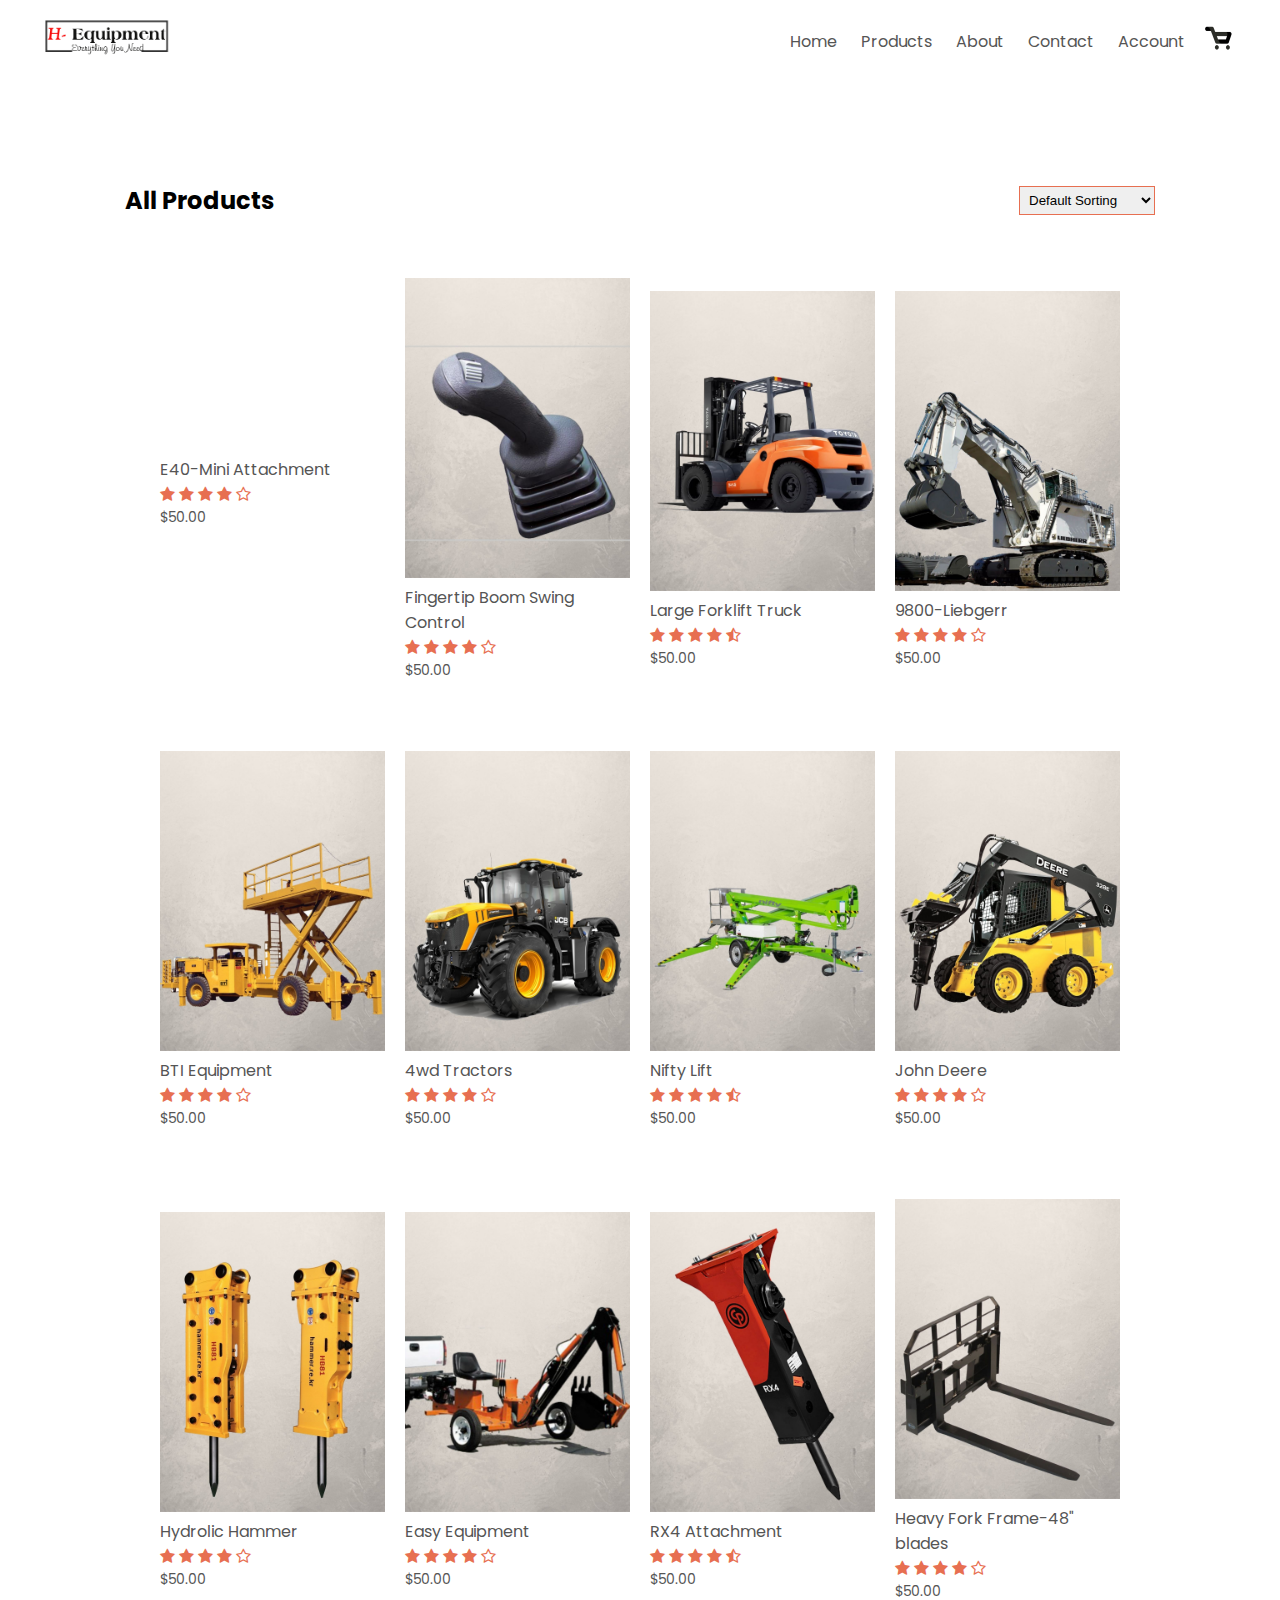
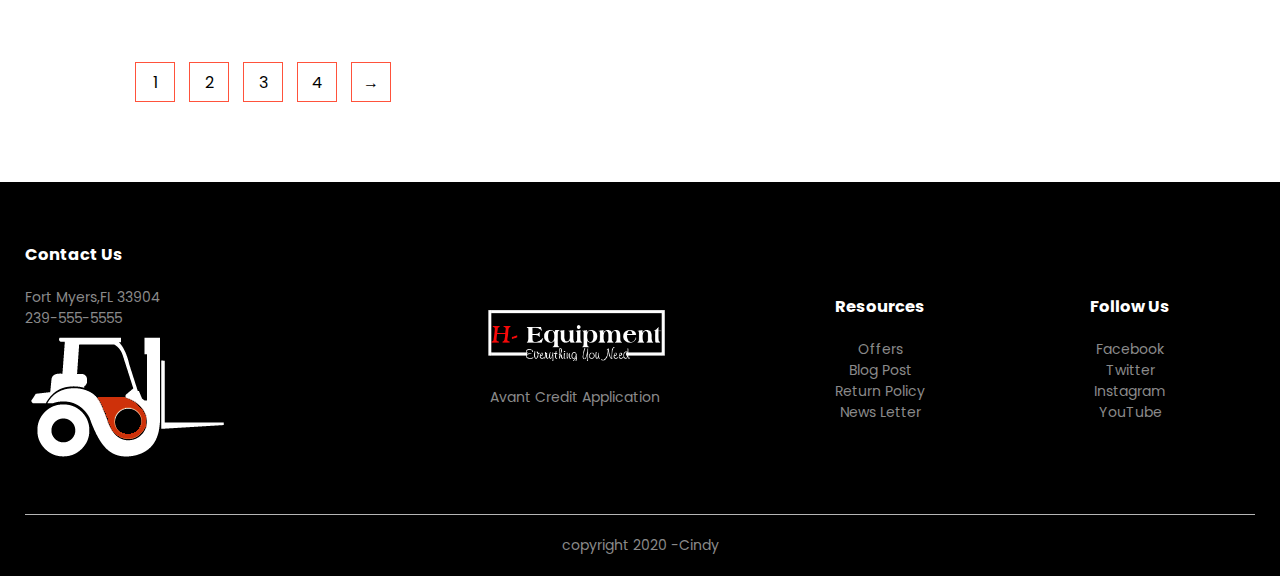
==== product.html @ 3add531d "Ecommerce project" ====
<!DOCTYPE html>
<html lang="en">
<head>
    <meta charset="UTF-8">
    <meta name="viewport" content="width=device-width, initial-scale=1.0">
    <title>Ecommerce</title>
    <link rel="stylesheet" href="style.css">
    <link href="https://fonts.googleapis.com/css2?family=Poppins:wght@300;400;500;600;700&display=swap" rel="stylesheet"> 
    <link rel="stylesheet" href="https://stackpath.bootstrapcdn.com/font-awesome/4.7.0/css/font-awesome.min.css">
</head>
<body>
    <div>
<div class="container">
    <div class="navbar">
        <div class="logo">
            <img src="images/logo.png"width="125" alt="logo">
            
        </div>
        <nav>
            <ul id="MenuItems">
                <li><a href="index.html">Home</a></li>
                <li><a href="product.html">Products</a></li>
                <li><a href="about.html">About</a></li>
                <li><a href="contact.html">Contact</a></li>
                <li><a href="account.html">Account</a></li>
            </ul>
        </nav>
        <a href="shoppingCart.html"><img src="images/Cart.png" width="30px" height="30px" alt=""></a>
        <img src="images/menu.png" class="menu-icon" onclick="menutoggle()">
    </div>
    
    </div>
    </div>
    <div class="small-container">
    <div class="row row-2">
        <h2>All Products</h2>
        <select>
            <option>Default Sorting</option>
            <option>Sort by price</option>
            <option>Sort by popularity</option>
            <option>Sort by rating</option>
            <option>Sort by sale</option>
        </select>
    </div>

        <div class="small-container">
            <div class="row">
                <div class="col-4">
                    <img src="images/product-1.png" alt="">
                    <h4>E40-Mini Attachment</h4>
                    <div class="rating">
                     <i class="fa fa-star"></i>
                     <i class="fa fa-star"></i>
                     <i class="fa fa-star"></i>
                     <i class="fa fa-star"></i>
                     <i class="fa fa-star-o"></i>
                    </div>
                    <p>$50.00</p>
                </div>
                <div class="col-4">
                 <img src="images/product-2.jpg" alt="">
                 <h4>Fingertip Boom Swing Control</h4>
                 <div class="rating">
                  <i class="fa fa-star"></i>
                  <i class="fa fa-star"></i>
                  <i class="fa fa-star"></i>
                  <i class="fa fa-star"></i>
                  <i class="fa fa-star-o"></i>
                 </div>
                 <p>$50.00</p>
             </div>
             <div class="col-4">
                 <img src="images/product-3.jpg" alt="">
                 <h4>Large Forklift Truck</h4>
                 <div class="rating">
                  <i class="fa fa-star"></i>
                  <i class="fa fa-star"></i>
                  <i class="fa fa-star"></i>
                  <i class="fa fa-star"></i>
                  <i class="fa fa-star-half-o"></i>
                 </div>
                 <p>$50.00</p>
             </div>
             <div class="col-4">
                 <img src="images/product-4.jpg" alt="">
                 <h4>9800-Liebgerr</h4>
                 <div class="rating">
                  <i class="fa fa-star"></i>
                  <i class="fa fa-star"></i>
                  <i class="fa fa-star"></i>
                  <i class="fa fa-star"></i>
                  <i class="fa fa-star-o"></i>
                 </div>
                 <p>$50.00</p>
             </div>
             </div>
            <div class="row">
                <div class="col-4">
                    <img src="images/product-5.jpg" alt="">
                    <h4>BTI Equipment</h4>
                    <div class="rating">
                     <i class="fa fa-star"></i>
                     <i class="fa fa-star"></i>
                     <i class="fa fa-star"></i>
                     <i class="fa fa-star"></i>
                     <i class="fa fa-star-o"></i>
                    </div>
                    <p>$50.00</p>
                </div>
                <div class="col-4">
                 <img src="images/product-6.jpg" alt="">
                 <h4>4wd Tractors</h4>
                 <div class="rating">
                  <i class="fa fa-star"></i>
                  <i class="fa fa-star"></i>
                  <i class="fa fa-star"></i>
                  <i class="fa fa-star"></i>
                  <i class="fa fa-star-o"></i>
                 </div>
                 <p>$50.00</p>
             </div>
             <div class="col-4">
                 <img src="images/product-7.jpg" alt="">
                 <h4>Nifty Lift</h4>
                 <div class="rating">
                  <i class="fa fa-star"></i>
                  <i class="fa fa-star"></i>
                  <i class="fa fa-star"></i>
                  <i class="fa fa-star"></i>
                  <i class="fa fa-star-half-o"></i>
                 </div>
                 <p>$50.00</p>
             </div>
             <div class="col-4">
                 <img src="images/product-8.jpg" alt="">
                 <h4>John Deere</h4>
                 <div class="rating">
                  <i class="fa fa-star"></i>
                  <i class="fa fa-star"></i>
                  <i class="fa fa-star"></i>
                  <i class="fa fa-star"></i>
                  <i class="fa fa-star-o"></i>
                 </div>
                 <p>$50.00</p>
             </div>
             </div>
            <div class="row">
             <div class="col-4">
                 <img src="images/product-9.jpg" alt="">
                 <h4>Hydrolic Hammer</h4>
                 <div class="rating">
                  <i class="fa fa-star"></i>
                  <i class="fa fa-star"></i>
                  <i class="fa fa-star"></i>
                  <i class="fa fa-star"></i>
                  <i class="fa fa-star-o"></i>
                 </div>
                 <p>$50.00</p>
             </div>
             <div class="col-4">
              <img src="images/product-10.jpg" alt="">
              <h4>Easy Equipment</h4>
              <div class="rating">
               <i class="fa fa-star"></i>
               <i class="fa fa-star"></i>
               <i class="fa fa-star"></i>
               <i class="fa fa-star"></i>
               <i class="fa fa-star-o"></i>
              </div>
              <p>$50.00</p>
          </div>
          <div class="col-4">
              <img src="images/product-11.jpg" alt="">
              <h4>RX4 Attachment</h4>
              <div class="rating">
               <i class="fa fa-star"></i>
               <i class="fa fa-star"></i>
               <i class="fa fa-star"></i>
               <i class="fa fa-star"></i>
               <i class="fa fa-star-half-o"></i>
              </div>
              <p>$50.00</p>
          </div>
          <div class="col-4">
              <img src="images/product-12.jpg" alt="">
              <h4>Heavy Fork Frame-48" blades</h4>
              <div class="rating">
               <i class="fa fa-star"></i>
               <i class="fa fa-star"></i>
               <i class="fa fa-star"></i>
               <i class="fa fa-star"></i>
               <i class="fa fa-star-o"></i>
              </div>
              <p>$50.00</p>
          </div>
        </div>
         </div>
         <div class="page-btn">
             <span>1</span>
             <span>2</span>
             <span>3</span>
             <span>4</span>
             <span>&#8594;</span>
         </div>
         </div>

    <!-------footer-->
  <!-------footer-->
  <div class="footer">
    <div class="container">
        <div class="row">
            <div class="footer-col-1">
                <h3>Contact Us</h3>
                <p>Fort Myers,FL 33904</p>
                <p>239-555-5555</p>
                <img src="images/footer-logo3.png" alt="">
            </div>
            <div class="footer-col-2">
             <img src="images/logo-white.png" alt="">
             <p>Avant Credit Application</p>
         </div>
         <div class="footer-col-3">
             <h3>Resources</h3>
             <ul>
                 <li>Offers</li>
                 <li>Blog Post</li>
                 <li>Return Policy</li>
                 <li>News Letter</li>
             </ul>
         </div>
         <div class="footer-col-4">
             <h3>Follow Us</h3>
             <ul>
                 <li>Facebook</li>
                 <li>Twitter</li>
                 <li>Instagram</li>
                 <li>YouTube</li>
             </ul>
         </div>
        </div>
        <hr>
        <P class="copyright">copyright 2020 -Cindy</P>
    </div>
</div>

<!------js for toggle menu-->
<script>
    const MenuItems =document.getElementById("MenuItems");
    MenuItems.style.maxHeight ="0px";
    const menutoggle= menutoggle =>{

        if(MenuItems.style.maxHeight ==="0px"){

         MenuItems.style.maxHeight ="200px";
        }
        else{
         MenuItems.style.maxHeight ="0px";
        }
    }
</script>
</body>
</html>
---- style.css ----
*{
    margin:0;
    padding:0;
    box-sizing: border-box;
}
body{
    font-family: 'Poppins', sans-serif;
}
.navbar{
    display:flex;
    align-items: center;
    padding: 20px;
}

nav{
    flex:1;
    text-align: right;
}

nav ul{
    display:inline-block;
    list-style-type: none;
}

nav ul li{
    display: inline-block;
    margin-right:20px;
}

a{
    text-decoration: none;
    color:#555;
}

p{
    color:#555;
}
.container{
    max-width: 1300px;
    margin:auto;
    padding-left: 25px;
    padding-right: 25px;
}

.row{
    display:flex;
    align-items: center;
    flex-wrap: wrap;
    justify-content: space-around;
}

.col-2{
    flex-basis: 50%;
    min-width:300px;
}

.col-2 img{
    max-width:100%;
    padding: 50px 0;
}

.col-2 h1{
    font-size:50px;
    line-height: 60px;
    margin:25px 0;
}

.btn{
    display: inline-block;
    background:#E76F51 ;
    color:#fff;
    padding: 8px 30px;
    margin:30px 0;
    border-radius: 30px;
    transition: background 0.5s;
}
.btn:hover{
    background: #f4a261;
}

.header{
    background: radial-gradient(#fff,#2A9D8F);
}

.header .row{
margin-top:70px
}
.categories{
    margin: 70px 0;
}

.col-3{
    flex-basis:30%;
    min-width: 250px;
    margin-bottom: 30px;
}

.col-3 img{
    width:100%;
}

.small-container{
    max-width: 1080px;
    margin: auto;
    padding-right: 25px;
    padding-left: 25px;
}
.col-4{
    flex-basis: 25%;
    padding: 10px;
    min-width: 200px;
    margin-bottom: 50px;
    transition: transform 0.5s;
}
.col-4 img{
    width:100%;
}

.title{
    text-align: center;
    margin:0 auto 80px;
    position: relative;
    line-height: 60px;
    color:#555;
}

.title::after{
    content: '';
    background: #E76F51;
    width:80px;
    height:5px;
    border-radius: 5px;
    position: absolute;
    bottom: 0;
    left:50%;
    transform:translateX(-50%)
}

h4{
    color:#555;
    font-weight: normal;
}

.col-4 p{
    font-size: 14px;
}

.rating .fa{
    color:#E76F51;
}

.col-4:hover{
    transform: translateY(-5px);
}
 
.offer{
    background: radial-gradient(#fff,#2A9D8F);
    margin-top: 80px;
    padding: 30px 0;
}

.col-2 .offer-img{
    padding:50px;

}

small{
    color:#555;
}

/*Testimonial*/
.testimonial{
    padding-top:100px;
}
.testimonial .col-3{
text-align: center;
padding: 40px 20px;
box-shadow: 0 0 20px rgb(0,0,0,0.1);
cursor: pointer;
transition: transform 0.5s;
}

.testimonial .col-3:hover{
    transform: translateY(-10px);
}

.fa.fa-truck, .fa.fa-map-marker,
.fa.fa-building{
    font-size:64px;
    color:#E76F51;
    padding: 5px;
    padding-bottom: 15px;
    
}

.col-3 p{
    font-size: 16px;
    margin:12px 0;
    color:#555;
}

.testimonial .col-3 h3{
    font-weight: 600;
    color:rgb(90, 4, 4);
    font-size: 14px;
}

/*---------brands------*/

.brands{
    margin:100px auto;
}
.col-5{
    width:160px;
}

.col-5 img{
    width: 100%;
    cursor:pointer;
    filter: grayscale(100%);
}

.col-5 img:hover{
    filter: grayscale(0);
}

/*------footer--------*/
.footer{
    background: #000;
    color:#8a8a8a;
    font-size: 14px;
    padding: 60px 0 20px;
}

.footer p{
    color:#8a8a8a;
}
.footer h3{
    color:#fff;
    margin-bottom: 20px;
}

.footer-col-1, .footer-col-2,.footer-col-3, .footer-col-4{
    min-width: 250px;
    margin-bottom:20px;
}

.footer-col-1{
    flex-basis: 30%;
}
.footer-col-2{
    flex:1;
    text-align: center;
}
.footer-col-2 img{
    width:180px;
    margin-bottom: 20px;
}
.footer-col-3, .footer-col-4{
    flex-basis: 12%;
    text-align: center;
}

ul{
    list-style-type: none;
}

.footer hr{
    border:none;
    background: #b5b5b5;
    height:1px;
    margin:20px 0;
}

.copyright{
    text-align: center;
}

.menu-icon{
    width:28px;
    margin-left: 20px;
    display: none;
}

/*-----media query for menu------*/
@media only screen and (max-width:800px){
    nav ul{
        position: absolute;
        top:70px;
        left:0;
        background: #264653;
        opacity: .9;
        width:100%;
        overflow: hidden;
        transition: max-height 0.5s;
    }

    nav ul li{
        display:block;
        margin-right:50px;
        margin-top:10px;
        margin-bottom: 10px;
    }

    nav ul li a{
        color:#fff;
    }
    .menu-icon{
        display: block;
        cursor: pointer;
    }
}

/*-----media query for less 600px------*/
@media only screen and (max-width:600px){
    .row{
        text-align: center;
    }
    .col-2,.col-3,.col-4{
        flex-basis:100%;
    }
    .single-product .row{
        text-align:left;
}
.single-product .col-2{
padding:20px 0;
}
.single-product h1{
    font-size: 26px;
    line-height: 32px;
}
.cart-info p{
    display:none;
}
}
/*------all products----*/
.row-2{
    justify-content: space-between;
    margin:100px auto 50px;
}

select{
    border: 1px solid #E76F51;
    padding: 5px;
}
select:focus{
    outline: none;
}

.page-btn{
    margin:0 auto 80px;
}

.page-btn span{
    display: inline-block;
    border:1px solid #ff523b;
    margin-left: 10px;
    width:40px;
    height:40px;
    text-align: center;
    line-height: 40px;
    cursor: pointer;
}

.page-btn span:hover{
    background: #ff523b;
    color:#fff;
}

/*-------single product-----*/

.single-product{
    margin-top:80px;
}

.single-product .col-2 img{
    padding: 0;
}

.single-product .col-2{
    padding: 20px;
}
.single-product h4{
    margin:10px;
    font-size: 22px;
    font-weight: bold;
}
.single-product select{
    display: block;
    padding:10px;
    margin-top:20px;
}

.single-product input{
    width:50px;
    height:40px;
    padding-left: 10px;
    font-size: 20px;
    margin-right: 10px;
    border: 1px solid #ff523b;
}

input:focus{
    outline: none;
}

.single-product .fa{
    color:#ff523b;
    margin-left: 10px;
}

.small-img-row{
    display:flex;
    justify-content: space-between;
}

.small-img-col{
    flex-basis: 24%;
    cursor: pointer;
}
/*------cart items----*/
.cart-page{
    margin: 60px auto;
}

table{
    width:100%;
    border-collapse: collapse;
}
.cart-info{
    display: flex;
    flex-wrap:wrap;
}
th{
    text-align: left;
    padding: 5px;
    color:#fff;
    background: #ff523b;
    font-weight: normal;
}
td{
    padding:10px 5px;
}

td input{
    width:40px;
    height:30px;
    padding:5px;
}
td a{
    color:#ff523b;
    font-size: 12px;
}

td img{
    width:80px;
    height:80px;
    margin-right: 10px;
}

.total-price{
    display: flex;
    justify-content: flex-end;
}

.total-price table{
border-top:3px solid #ff523b;
width:100%;
max-width: 440px;
}
td:last-child{
    text-align: right;
}
th:last-child{
    text-align: right;
}

/*-----------------Account--------*/

.account-page{
    padding:50px 0;
    background: radial-gradient(#fff,#2A9D8F);
}

.form-container{
    background: #fff;
    width:300px;
    height:400px;
    position: relative;
    text-align: center;
    padding: 20px 0;
    margin: auto;
    box-shadow: 0 0 20px 0px rgb(0,0,0,0.1);
    overflow: hidden; /* this hides the form*/
}
.form-container span{
    font-weight: bold;
    padding: 0 10px;
    color:#555;
    cursor: pointer;
    width: 100px;
    display: inline-block;
}

.form-btn{
    display:inline-block;
}
.form-container form{
    max-width:300px;
    padding: 0 20px;
    position: absolute;/*Moves form side by side*/
    top:130px;
    transition: transform 1s;
}
form input{
    width:100%;
    height:30px;
    margin: 10px 0;
    padding: 0 10px;
    border:1px solid #ccc;
}
 form .btn{
     width:100%;
     border:none;
     cursor:pointer;
     margin:10px 0;
 }

 form .btn:focus{
     outline: none;
 }
 #LoginForm{
     left:-300px;
 }
 #RegForm{
     left:0;
 }
 form a{
     font-size: 12px;
 }

 #Indicator{
     width:100px;
     border:none;
     background: #ff523b;
     height: 3px;
     margin-top: 8px;
     transform: translateX(100px);
     transition: transform 1s;
 }
 .center{
    display: flex;
    align-items: center;
    justify-content: center;
    min-height: 100vh;
    margin: 0 20px;
 }
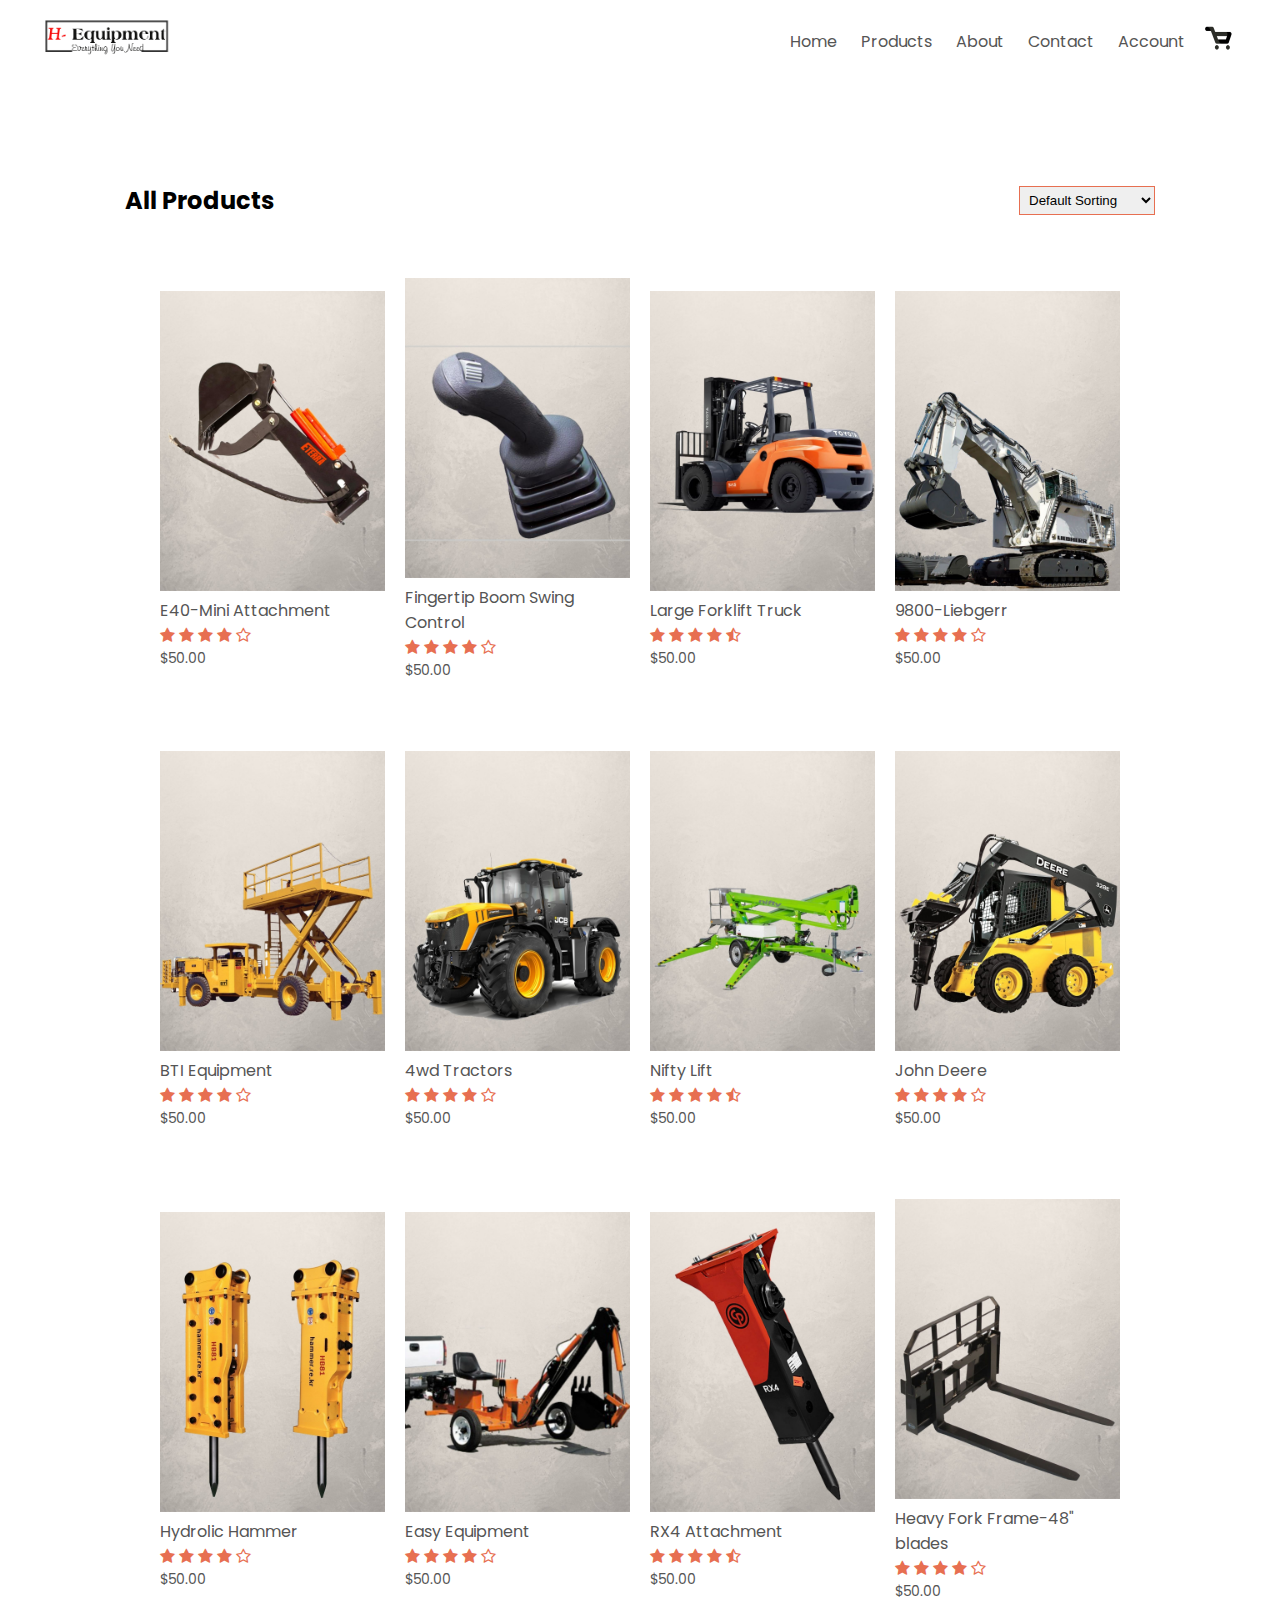
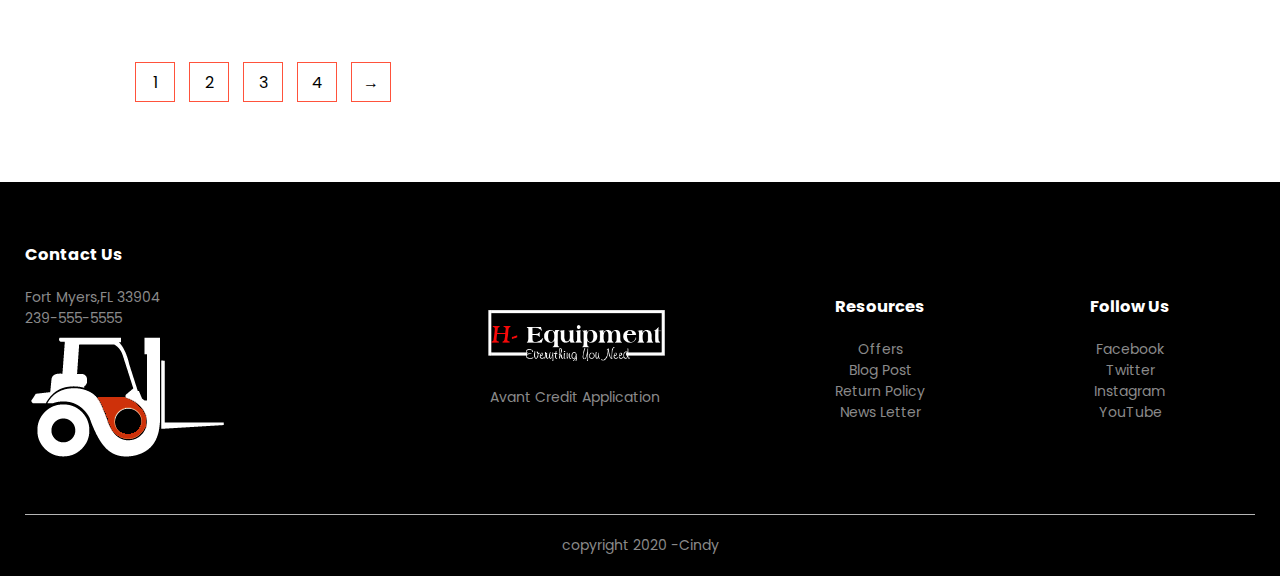
==== commit 3ca13daa: "Update product.html" ====
--- a/product.html
+++ b/product.html
@@ -46,7 +46,7 @@
         <div class="small-container">
             <div class="row">
                 <div class="col-4">
-                    <img src="images/product-1.png" alt="">
+                    <img src="images/product-1.jpg" alt="">
                     <h4>E40-Mini Attachment</h4>
                     <div class="rating">
                      <i class="fa fa-star"></i>
@@ -259,4 +259,4 @@
     }
 </script>
 </body>
-</html>+</html>
